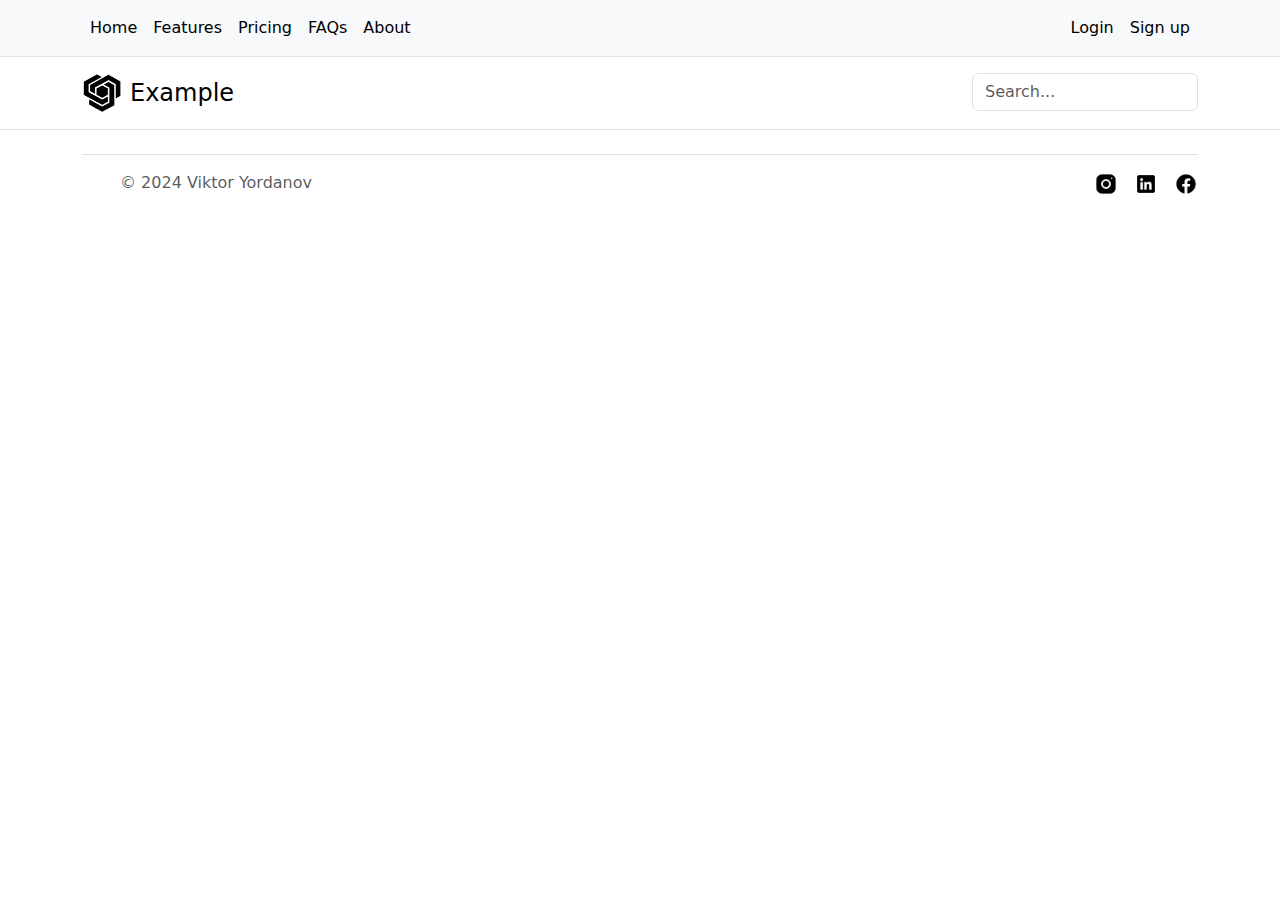
==== htmls/index.html @ 2a87b4d7 "Add first HTML and CSS files in the project" ====
<!DOCTYPE html>
<html lang="en">
<head>
    <meta charset="UTF-8">
    <meta name="viewport" content="width=device-width, initial-scale=1.0">
    <title>Document</title>
    <link href="https://cdn.jsdelivr.net/npm/bootstrap@5.3.3/dist/css/bootstrap.min.css" rel="stylesheet" integrity="sha384-QWTKZyjpPEjISv5WaRU9OFeRpok6YctnYmDr5pNlyT2bRjXh0JMhjY6hW+ALEwIH" crossorigin="anonymous">
    <link href="/styles/style.css" rel="stylesheet">
</head>
<body>
    <!-- header-->
    <nav class="py-2 bg-body-tertiary border-bottom">
        <div class="container d-flex flex-wrap">
          <ul class="nav me-auto">
            <li class="nav-item"><a href="#" class="nav-link link-body-emphasis px-2 active" aria-current="page">Home</a></li>
            <li class="nav-item"><a href="#" class="nav-link link-body-emphasis px-2">Features</a></li>
            <li class="nav-item"><a href="#" class="nav-link link-body-emphasis px-2">Pricing</a></li>
            <li class="nav-item"><a href="#" class="nav-link link-body-emphasis px-2">FAQs</a></li>
            <li class="nav-item"><a href="#" class="nav-link link-body-emphasis px-2">About</a></li>
          </ul>
          <ul class="nav">
            <li class="nav-item"><a href="/htmls/login.html" class="nav-link link-body-emphasis px-2">Login</a></li>
            <li class="nav-item"><a href="/htmls/signup.html" class="nav-link link-body-emphasis px-2">Sign up</a></li>
          </ul>
        </div>
      </nav>
      <header class="py-3 mb-4 border-bottom">
        <div class="container d-flex flex-wrap justify-content-center">
          <a href="/" class="d-flex align-items-center mb-3 mb-lg-0 me-lg-auto link-body-emphasis text-decoration-none">
            <img class="bi me-2" width="40" height="40" src="/icons/TUS_logo.png"></img>
            <span class="fs-4">Example</span>
          </a>
          <form class="col-12 col-lg-auto mb-3 mb-lg-0" role="search">
            <input type="search" class="form-control" placeholder="Search..." aria-label="Search">
          </form>
        </div>
      </header>


      <!-- footer-->
      <div class="container">
        <footer class="d-flex flex-wrap justify-content-between align-items-center py-3 my-4 border-top">
          <div class="col-md-4 d-flex align-items-center">
            <a href="/" class="mb-3 me-2 mb-md-0 text-body-secondary text-decoration-none lh-1">
              <svg class="bi" width="30" height="24"><use xlink:href="#bootstrap"/></svg>
            </a>
            <span class="mb-3 mb-md-0 text-body-secondary">&copy; 2024 Viktor Yordanov</span>
          </div>
      
          <ul class="nav col-md-4 justify-content-end list-unstyled d-flex">
            <li class="ms-3"><a class="text-body-secondary" href="https://www.instagram.com/jordanov01/"><img class="bi" width="24" height="24" src="/icons/instagram_icon.png"></img></a></li>
            <li class="ms-3"><a class="text-body-secondary" href="https://www.linkedin.com/in/viktor-jordanov-779a62238/"><img class="bi" width="24" height="24" src="/icons/linkedin_icon.png"></img></a></li>
            <li class="ms-3"><a class="text-body-secondary" href="https://www.facebook.com/viktor.jordanov.376"><img class="bi" width="24" height="24" src="/icons/facebook_icon.png"></img></a></li>
          </ul>
        </footer>
      </div>

</body>
</html>
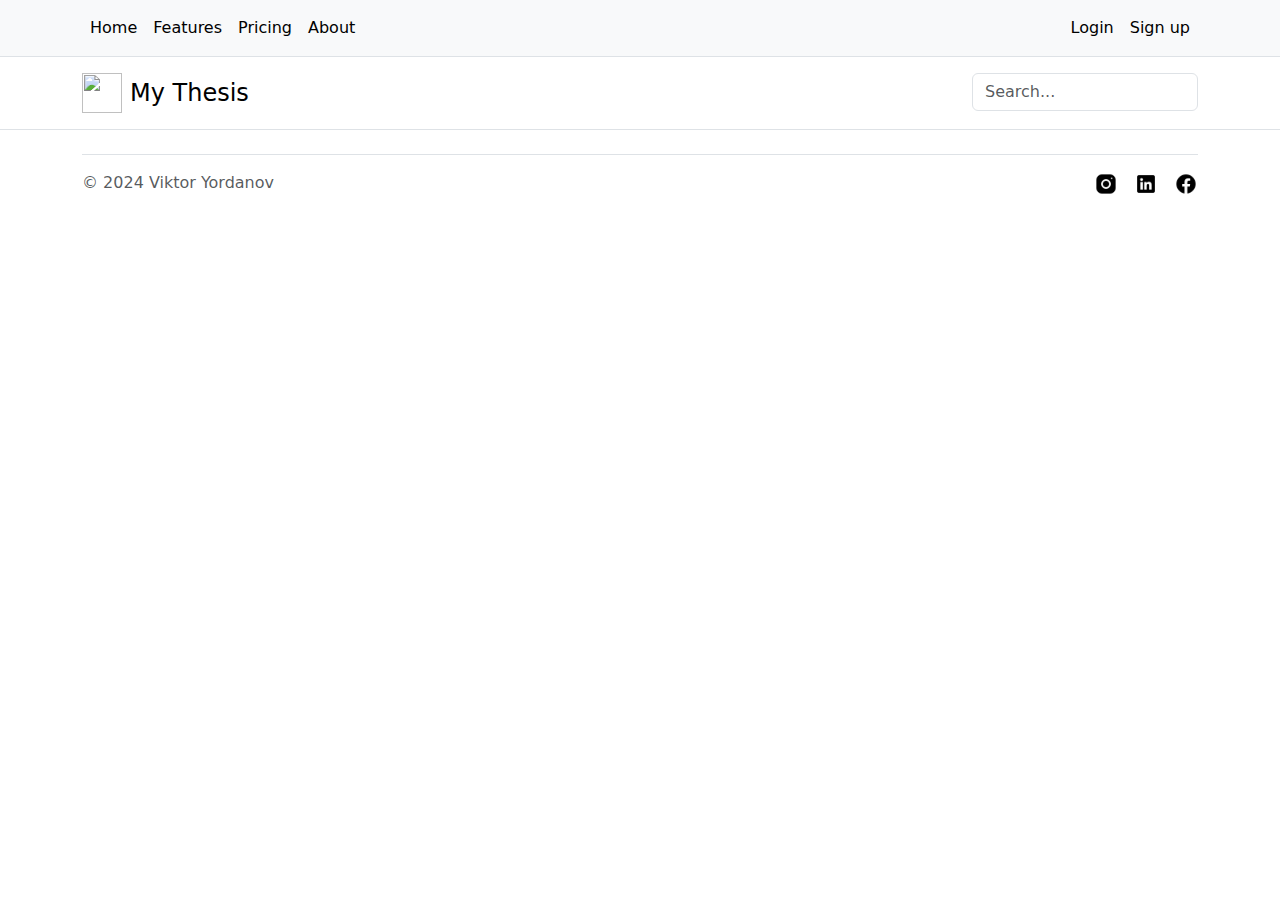
==== commit 200ee9a0: "Add about, features and pricing pages" ====
--- a/htmls/index.html
+++ b/htmls/index.html
@@ -3,20 +3,19 @@
 <head>
     <meta charset="UTF-8">
     <meta name="viewport" content="width=device-width, initial-scale=1.0">
-    <title>Document</title>
+    <title>Thesis</title>
     <link href="https://cdn.jsdelivr.net/npm/bootstrap@5.3.3/dist/css/bootstrap.min.css" rel="stylesheet" integrity="sha384-QWTKZyjpPEjISv5WaRU9OFeRpok6YctnYmDr5pNlyT2bRjXh0JMhjY6hW+ALEwIH" crossorigin="anonymous">
-    <link href="/styles/style.css" rel="stylesheet">
+    <link rel="icon" href="https://upload.wikimedia.org/wikipedia/commons/7/7f/Tu-sofia-logo.svg">
 </head>
 <body>
     <!-- header-->
     <nav class="py-2 bg-body-tertiary border-bottom">
         <div class="container d-flex flex-wrap">
           <ul class="nav me-auto">
-            <li class="nav-item"><a href="#" class="nav-link link-body-emphasis px-2 active" aria-current="page">Home</a></li>
-            <li class="nav-item"><a href="#" class="nav-link link-body-emphasis px-2">Features</a></li>
-            <li class="nav-item"><a href="#" class="nav-link link-body-emphasis px-2">Pricing</a></li>
-            <li class="nav-item"><a href="#" class="nav-link link-body-emphasis px-2">FAQs</a></li>
-            <li class="nav-item"><a href="#" class="nav-link link-body-emphasis px-2">About</a></li>
+            <li class="nav-item"><a href="/htmls/index.html" class="nav-link link-body-emphasis px-2 active" aria-current="page">Home</a></li>
+            <li class="nav-item"><a href="/htmls/features.html" class="nav-link link-body-emphasis px-2">Features</a></li>
+            <li class="nav-item"><a href="/htmls/pricing.html" class="nav-link link-body-emphasis px-2">Pricing</a></li>
+            <li class="nav-item"><a href="/htmls/about.html" class="nav-link link-body-emphasis px-2">About</a></li>
           </ul>
           <ul class="nav">
             <li class="nav-item"><a href="/htmls/login.html" class="nav-link link-body-emphasis px-2">Login</a></li>
@@ -26,10 +25,10 @@
       </nav>
       <header class="py-3 mb-4 border-bottom">
         <div class="container d-flex flex-wrap justify-content-center">
-          <a href="/" class="d-flex align-items-center mb-3 mb-lg-0 me-lg-auto link-body-emphasis text-decoration-none">
-            <img class="bi me-2" width="40" height="40" src="/icons/TUS_logo.png"></img>
-            <span class="fs-4">Example</span>
-          </a>
+          <div class="d-flex align-items-center mb-3 mb-lg-0 me-lg-auto link-body-emphasis text-decoration-none">
+            <a href="https://tu-sofia.bg/"><img class="bi me-2" width="40" height="40" src="https://upload.wikimedia.org/wikipedia/commons/7/7f/Tu-sofia-logo.svg"></img></a>
+            <span class="fs-4">My Thesis</span>
+          </div>
           <form class="col-12 col-lg-auto mb-3 mb-lg-0" role="search">
             <input type="search" class="form-control" placeholder="Search..." aria-label="Search">
           </form>
@@ -41,12 +40,8 @@
       <div class="container">
         <footer class="d-flex flex-wrap justify-content-between align-items-center py-3 my-4 border-top">
           <div class="col-md-4 d-flex align-items-center">
-            <a href="/" class="mb-3 me-2 mb-md-0 text-body-secondary text-decoration-none lh-1">
-              <svg class="bi" width="30" height="24"><use xlink:href="#bootstrap"/></svg>
-            </a>
             <span class="mb-3 mb-md-0 text-body-secondary">&copy; 2024 Viktor Yordanov</span>
           </div>
-      
           <ul class="nav col-md-4 justify-content-end list-unstyled d-flex">
             <li class="ms-3"><a class="text-body-secondary" href="https://www.instagram.com/jordanov01/"><img class="bi" width="24" height="24" src="/icons/instagram_icon.png"></img></a></li>
             <li class="ms-3"><a class="text-body-secondary" href="https://www.linkedin.com/in/viktor-jordanov-779a62238/"><img class="bi" width="24" height="24" src="/icons/linkedin_icon.png"></img></a></li>
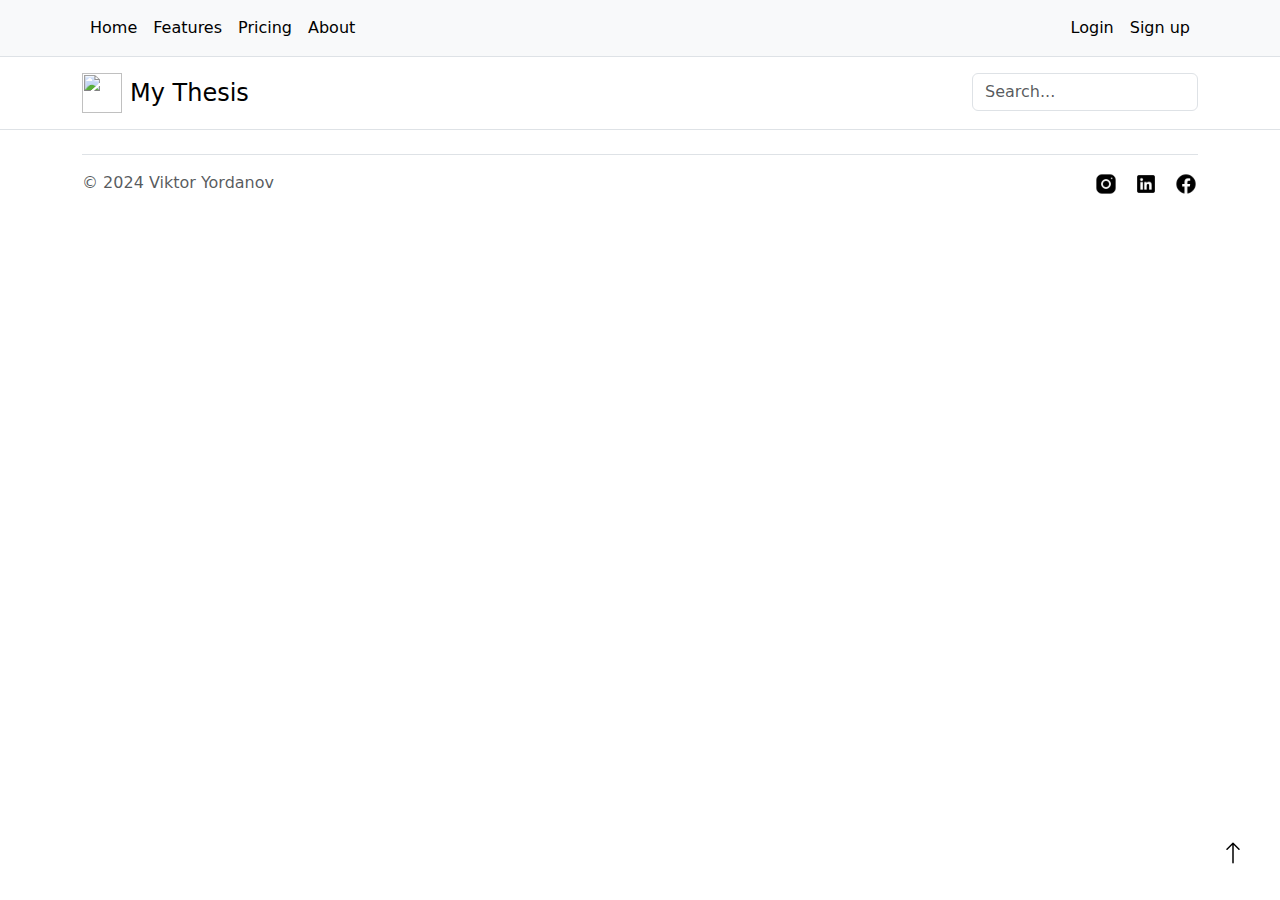
==== commit 02157a7f: "Add toggle button at the bottom right of the main page" ====
--- a/htmls/index.html
+++ b/htmls/index.html
@@ -5,10 +5,11 @@
     <meta name="viewport" content="width=device-width, initial-scale=1.0">
     <title>Thesis</title>
     <link href="https://cdn.jsdelivr.net/npm/bootstrap@5.3.3/dist/css/bootstrap.min.css" rel="stylesheet" integrity="sha384-QWTKZyjpPEjISv5WaRU9OFeRpok6YctnYmDr5pNlyT2bRjXh0JMhjY6hW+ALEwIH" crossorigin="anonymous">
+    <link rel="stylesheet" href="/styles/bootstyle.css">
     <link rel="icon" href="https://upload.wikimedia.org/wikipedia/commons/7/7f/Tu-sofia-logo.svg">
 </head>
 <body>
-    <!-- header-->
+    <!-- Header-->
     <nav class="py-2 bg-body-tertiary border-bottom">
         <div class="container d-flex flex-wrap">
           <ul class="nav me-auto">
@@ -35,10 +36,18 @@
         </div>
       </header>
 
+      <!--Toggle Button-->
+      <div class="color-theme-container">
+        <button id="theme-toggle-btn" class="theme-toggle-btn"><tr><img class="bi" width="24" height="24" src="/icons/arrow-up.svg"></img></tr></button>
+        <div id="theme-dropdown" class="theme-dropdown-content">
+          <a href="#" id="dark-theme">Dark</a>
+          <a href="#" id="white-theme">White</a>
+        </div>
+      </div>
 
-      <!-- footer-->
+      <!-- Footer-->
       <div class="container">
-        <footer class="d-flex flex-wrap justify-content-between align-items-center py-3 my-4 border-top">
+        <footer class="d-flex flex-wrap justify-content-between align-items-center py-3 my-4 border-top" id="ibox_footer">
           <div class="col-md-4 d-flex align-items-center">
             <span class="mb-3 mb-md-0 text-body-secondary">&copy; 2024 Viktor Yordanov</span>
           </div>
@@ -50,5 +59,6 @@
         </footer>
       </div>
 
+      <script src="/functionality/index.js"></script>
 </body>
 </html>--- a/styles/bootstyle.css
+++ b/styles/bootstyle.css
@@ -0,0 +1,40 @@
+.theme-toggle-btn {
+    background-color: white;
+    color: white;
+    padding: 15px;
+    font-size: 15px;
+    border: none;
+    cursor: pointer;
+    position: fixed;
+    bottom: 20px;
+    right: 20px;
+    z-index: 999;
+    border-radius: 15%;
+  }
+  
+  .theme-dropdown-content {
+    display: none;
+    position: fixed;
+    bottom: 65px;
+    right: 20px;
+    background-color: #f9f9f9;
+    min-width: 160px;
+    box-shadow: 0px 8px 16px 0px rgba(0,0,0,0.2);
+    padding: 12px 16px;
+    z-index: 999;
+  }
+  
+  .theme-dropdown-content a {
+    color: black;
+    padding: 12px 16px;
+    text-decoration: none;
+    display: block;
+  }
+  
+  .theme-dropdown-content a:hover {
+    background-color: #f1f1f1;
+  }
+  
+  .color-theme-container:hover .theme-dropdown-content {
+    display: block;
+  }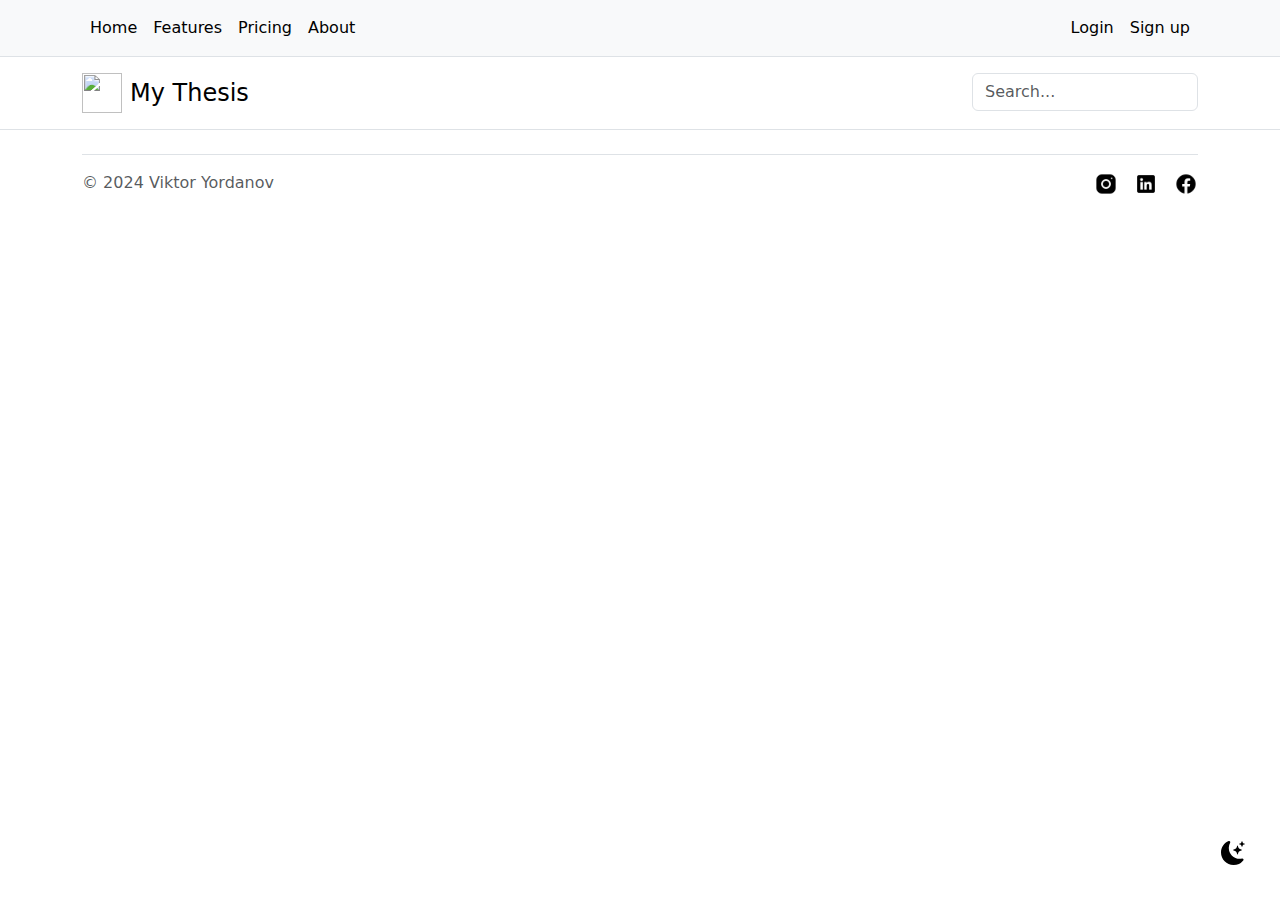
==== commit 325e7f20: "Modify html files and add toggle button on all of them" ====
--- a/htmls/index.html
+++ b/htmls/index.html
@@ -38,7 +38,7 @@
 
       <!--Toggle Button-->
       <div class="color-theme-container">
-        <button id="theme-toggle-btn" class="theme-toggle-btn"><tr><img class="bi" width="24" height="24" src="/icons/arrow-up.svg"></img></tr></button>
+        <button id="theme-toggle-btn" class="theme-toggle-btn"><tr><img id="icon-theme" width="24" height="24" src="/icons/moon-stars-fill.svg"></img></tr></button>
         <div id="theme-dropdown" class="theme-dropdown-content">
           <a href="#" id="dark-theme">Dark</a>
           <a href="#" id="white-theme">White</a>
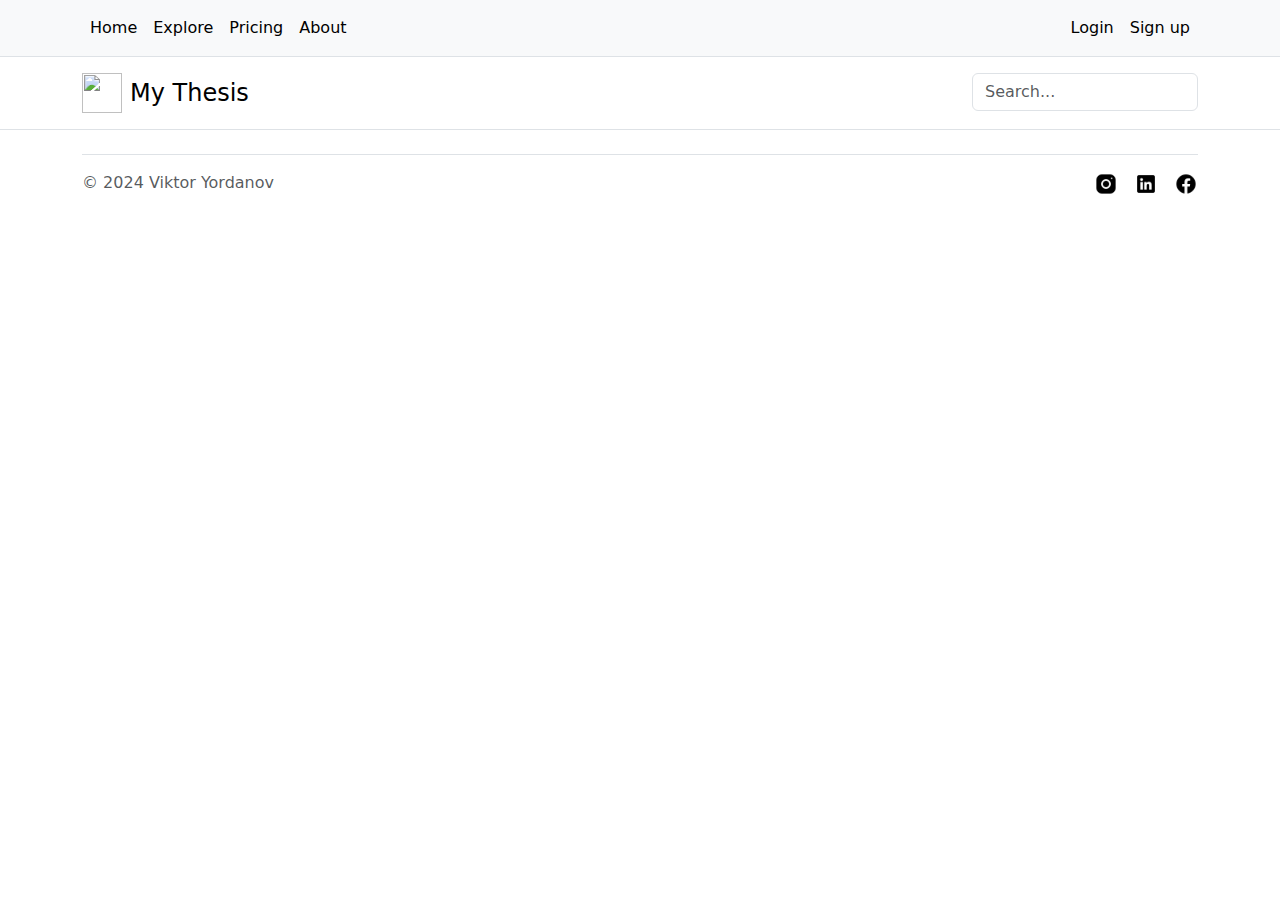
==== commit ae4965b7: "Add periodic table into Explore webpage" ====
--- a/htmls/index.html
+++ b/htmls/index.html
@@ -4,9 +4,7 @@
     <meta charset="UTF-8">
     <meta name="viewport" content="width=device-width, initial-scale=1.0">
     <title>Thesis</title>
-    <link href="https://cdn.jsdelivr.net/npm/bootstrap@5.3.3/dist/css/bootstrap.min.css" rel="stylesheet" integrity="sha384-QWTKZyjpPEjISv5WaRU9OFeRpok6YctnYmDr5pNlyT2bRjXh0JMhjY6hW+ALEwIH" crossorigin="anonymous">
-    <link rel="stylesheet" href="/styles/bootstyle.css">
-    <link rel="icon" href="https://upload.wikimedia.org/wikipedia/commons/7/7f/Tu-sofia-logo.svg">
+    <link href="https://cdn.jsdelivr.net/npm/bootstrap@5.3.3/dist/css/bootstrap.min.css" rel="stylesheet" integrity="sha384-QWTKZyjpPEjISv5WaRU9OFeRpok6YctnYmDr5pNlyT2bRjXh0JMhjY6hW+ALEwIH" crossorigin="anonymous">    <link rel="icon" href="https://upload.wikimedia.org/wikipedia/commons/7/7f/Tu-sofia-logo.svg">
 </head>
 <body>
     <!-- Header-->
@@ -14,7 +12,7 @@
         <div class="container d-flex flex-wrap">
           <ul class="nav me-auto">
             <li class="nav-item"><a href="/htmls/index.html" class="nav-link link-body-emphasis px-2 active" aria-current="page">Home</a></li>
-            <li class="nav-item"><a href="/htmls/features.html" class="nav-link link-body-emphasis px-2">Features</a></li>
+            <li class="nav-item"><a href="/htmls/explore.html" class="nav-link link-body-emphasis px-2">Explore</a></li>
             <li class="nav-item"><a href="/htmls/pricing.html" class="nav-link link-body-emphasis px-2">Pricing</a></li>
             <li class="nav-item"><a href="/htmls/about.html" class="nav-link link-body-emphasis px-2">About</a></li>
           </ul>
@@ -36,14 +34,6 @@
         </div>
       </header>
 
-      <!--Toggle Button-->
-      <div class="color-theme-container">
-        <button id="theme-toggle-btn" class="theme-toggle-btn"><tr><img id="icon-theme" width="24" height="24" src="/icons/moon-stars-fill.svg"></img></tr></button>
-        <div id="theme-dropdown" class="theme-dropdown-content">
-          <a href="#" id="dark-theme">Dark</a>
-          <a href="#" id="white-theme">White</a>
-        </div>
-      </div>
 
       <!-- Footer-->
       <div class="container">
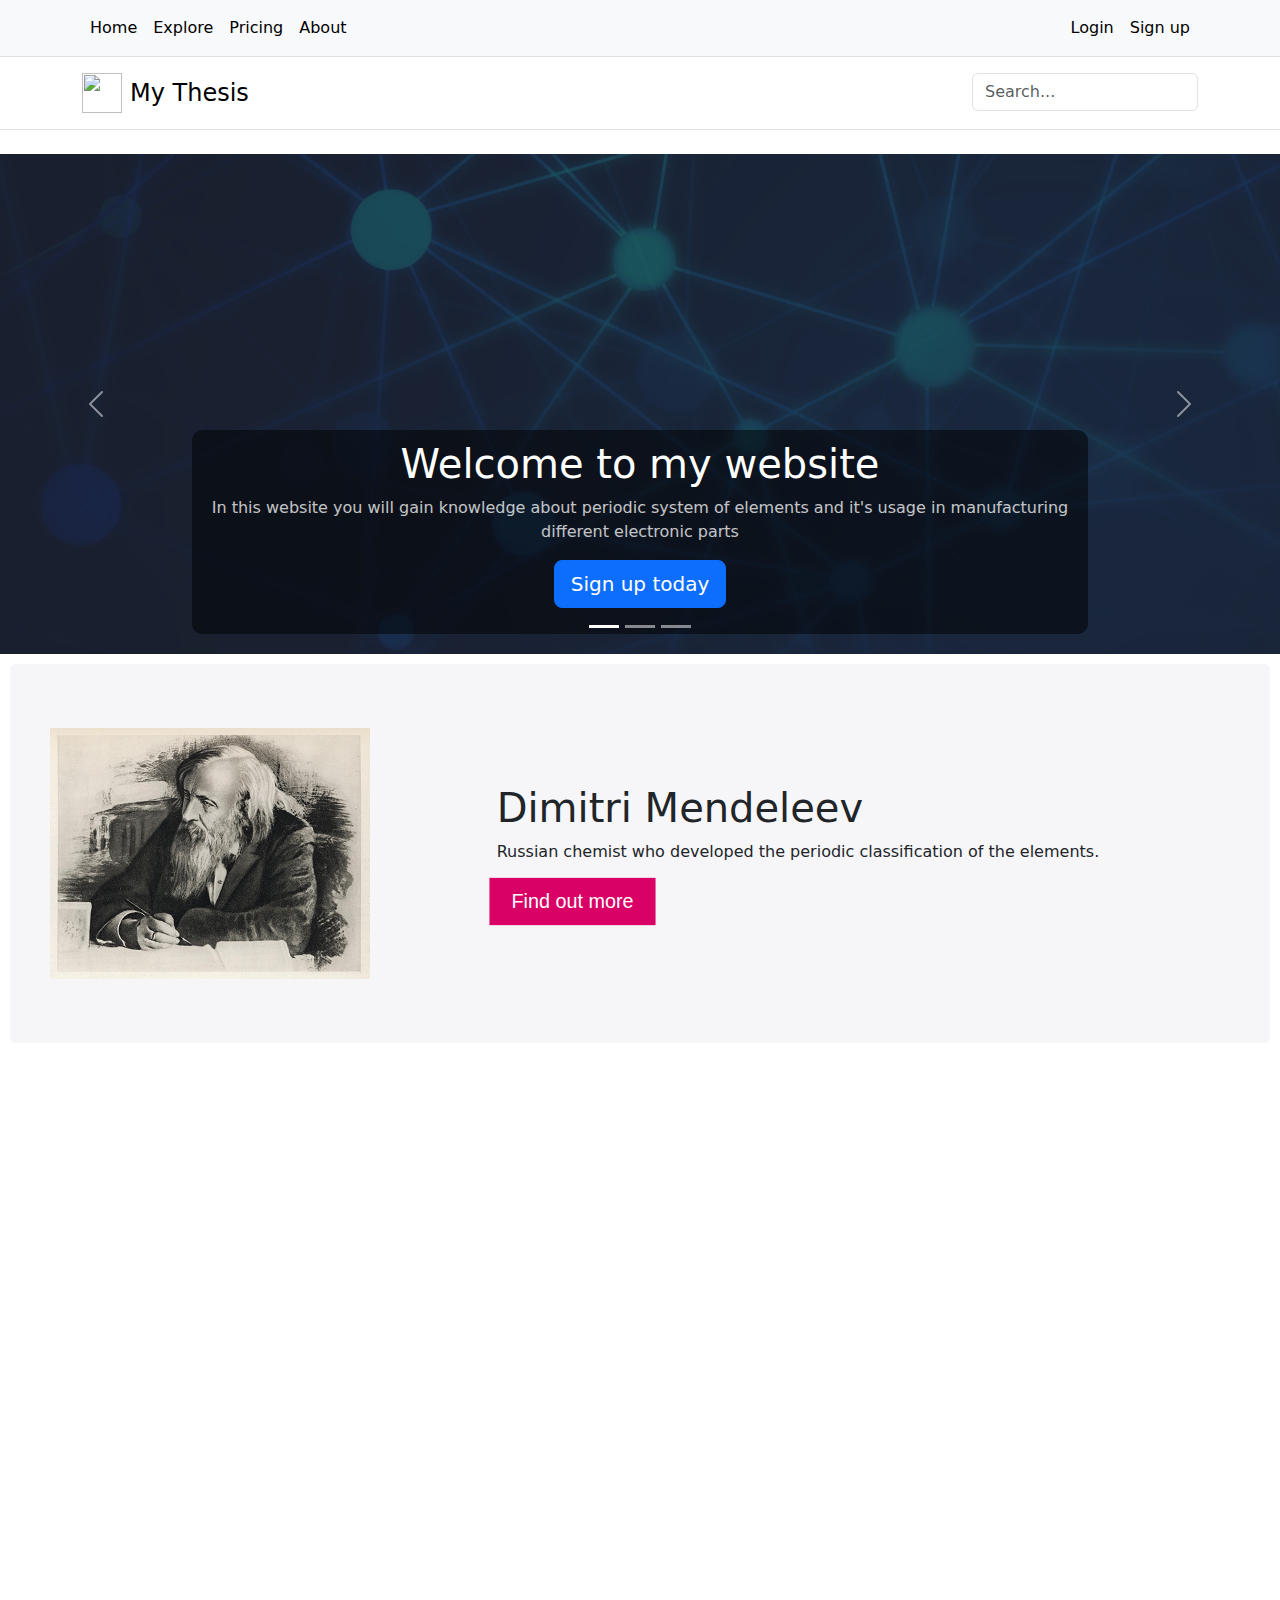
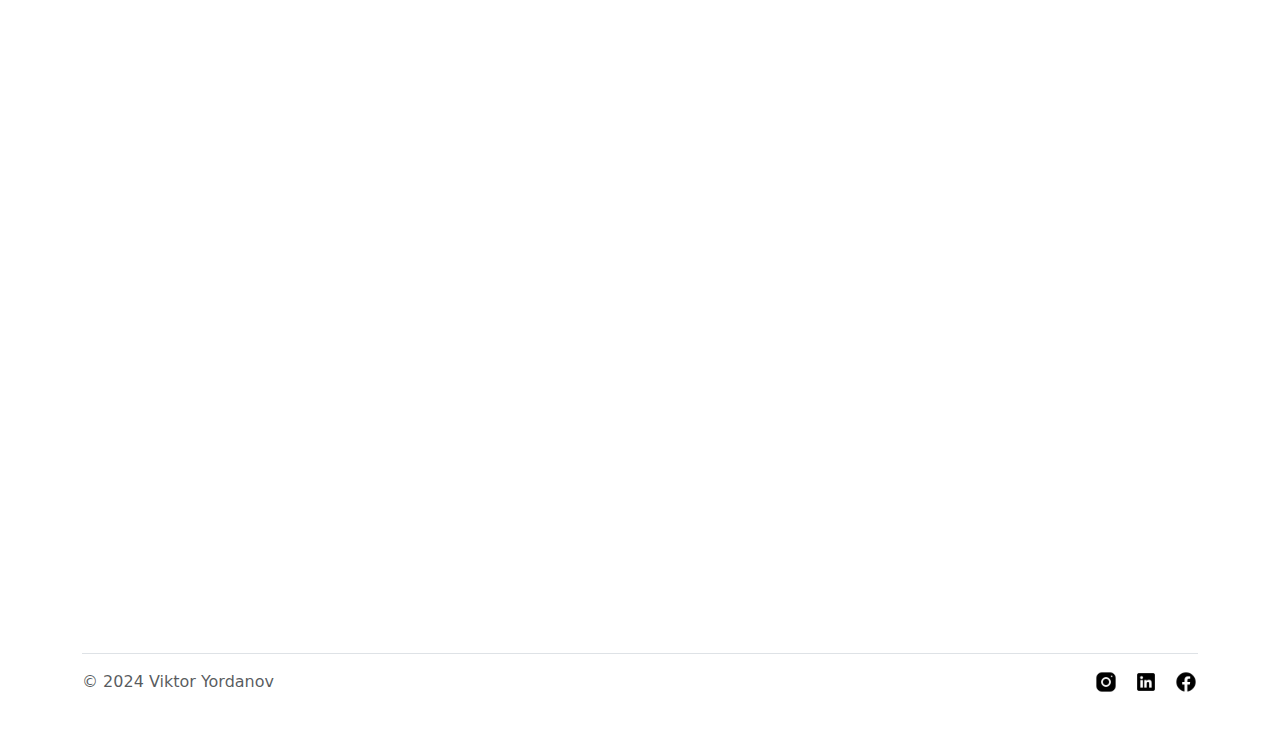
==== commit 5f8f9e5d: "Add all the frontend of a website" ====
--- a/htmls/index.html
+++ b/htmls/index.html
@@ -4,11 +4,30 @@
     <meta charset="UTF-8">
     <meta name="viewport" content="width=device-width, initial-scale=1.0">
     <title>Thesis</title>
-    <link href="https://cdn.jsdelivr.net/npm/bootstrap@5.3.3/dist/css/bootstrap.min.css" rel="stylesheet" integrity="sha384-QWTKZyjpPEjISv5WaRU9OFeRpok6YctnYmDr5pNlyT2bRjXh0JMhjY6hW+ALEwIH" crossorigin="anonymous">    <link rel="icon" href="https://upload.wikimedia.org/wikipedia/commons/7/7f/Tu-sofia-logo.svg">
+    <link href="https://cdn.jsdelivr.net/npm/bootstrap@5.3.3/dist/css/bootstrap.min.css" rel="stylesheet" integrity="sha384-QWTKZyjpPEjISv5WaRU9OFeRpok6YctnYmDr5pNlyT2bRjXh0JMhjY6hW+ALEwIH" crossorigin="anonymous">    
+    <link rel="icon" href="https://upload.wikimedia.org/wikipedia/commons/7/7f/Tu-sofia-logo.svg">
+    <link rel="stylesheet" href="/styles/index.css">
+    <style>
+      .carousel-item {
+          height: 500px;
+      }
+
+      .carousel-item img {
+          object-fit: cover;
+          height: 100%;
+          width: 100%;
+      }
+
+      .carousel-caption {
+          background-color: rgba(0, 0, 0, 0.5);
+          padding: 10px;
+          border-radius: 10px;
+      }
+  </style>
 </head>
 <body>
     <!-- Header-->
-    <nav class="py-2 bg-body-tertiary border-bottom">
+    <nav class="py-2 bg-body-tertiary border-bottom sticky-top">
         <div class="container d-flex flex-wrap">
           <ul class="nav me-auto">
             <li class="nav-item"><a href="/htmls/index.html" class="nav-link link-body-emphasis px-2 active" aria-current="page">Home</a></li>
@@ -34,7 +53,129 @@
         </div>
       </header>
 
+      <div id="myCarousel" class="carousel slide mb-6" data-bs-ride="carousel">
+        <div class="carousel-indicators">
+          <button type="button" data-bs-target="#myCarousel" data-bs-slide-to="0" class="active" aria-current="true" aria-label="Slide 1"></button>
+          <button type="button" data-bs-target="#myCarousel" data-bs-slide-to="1" aria-label="Slide 2"></button>
+          <button type="button" data-bs-target="#myCarousel" data-bs-slide-to="2" aria-label="Slide 3"></button>
+        </div>
+        <div class="carousel-inner">
+          <div class="carousel-item active" style="background-image: url('/icons/1495.jpg'); background-size: cover; background-position: center;">
+            <svg class="bd-placeholder-img" width="100%" height="100%" xmlns="http://www.w3.org/2000/svg" aria-hidden="true" preserveAspectRatio="xMidYMid slice" focusable="false"><rect width="100%" height="100%" fill="var(--bs-secondary-color)"/></svg>
+            <div class="container">
+              <div class="carousel-caption">
+                <h1>Welcome to my website</h1>
+                <p class="opacity-75">In this website you will gain knowledge about periodic system of elements and it's usage in manufacturing different electronic parts</p>
+                <p><a class="btn btn-lg btn-primary" href="/htmls/signup.html">Sign up today</a></p>
+              </div>
+            </div>
+          </div>
+          <div class="carousel-item" style="background-image: url('/icons/DlbKbX2-periodic-table-wallpaper.jpg'); background-size: cover; background-position: center;">
+            <svg class="bd-placeholder-img" width="100%" height="100%"  aria-hidden="true" preserveAspectRatio="xMidYMid slice" focusable="false"><rect width="100%" height="100%" fill="var(--bs-secondary-color)"/></svg>
+            <div class="container">
+              <div class="carousel-caption">
+                <h1>Periodic Table of Elements</h1>
+                <p>Here you can learn more about the elements in the periodic table</p>
+                <p><a class="btn btn-lg btn-primary" href="/htmls/explore.html">Learn more</a></p>
+              </div>
+            </div>
+          </div>
+          <div class="carousel-item" style="background-image: url('/icons/wp5982403-electronic-components-wallpapers.jpg'); background-size: cover; background-position: center;">
+            <svg class="bd-placeholder-img" width="100%" height="100%" xmlns="http://www.w3.org/2000/svg" aria-hidden="true" preserveAspectRatio="xMidYMid slice" focusable="false"><rect width="100%" height="100%" fill="var(--bs-secondary-color)"/></svg>
+            <div class="container">
+              <div class="carousel-caption">
+                <h1>Most commonly used components in manufacturing electronic parts</h1>
+                <p>Here you can learn more about the components that are most used in manufacturing different electronic parts</p>
+                <p><a class="btn btn-lg btn-primary" href="/htmls/elcomponents.html">Browse for more</a></p>
+              </div>
+            </div>
+          </div>
+        </div>
+        <button class="carousel-control-prev" type="button" data-bs-target="#myCarousel" data-bs-slide="prev">
+          <span class="carousel-control-prev-icon" aria-hidden="true"></span>
+          <span class="visually-hidden">Previous</span>
+        </button>
+        <button class="carousel-control-next" type="button" data-bs-target="#myCarousel" data-bs-slide="next">
+          <span class="carousel-control-next-icon" aria-hidden="true"></span>
+          <span class="visually-hidden">Next</span>
+        </button>
+      </div>
 
+      <div class=" row mid-containers">
+        <div class=" col-md-6 photo">
+            <img src="/icons/mendeleev.jpg" alt="Placeholder Image">
+        </div>
+        <div class=" col-md-6 text">
+            <h1>Dimitri Mendeleev</h1>
+            <p>Russian chemist who developed the periodic classification of the elements.</p>
+            <a href="/htmls/mendeleev.html"><button id="find-out-btn">Find out more</button></a>
+        </div>
+    </div>
+
+    <div class=" row mid-containers">
+      <div class=" col-md-6 text">
+          <h1>Microprocessors</h1>
+          <p>Microprocessor is an important part of a computer architecture without which you will not be able to perform anything on your computer.</p>
+         <a href="/htmls/microprocessors.html"> <button id="find-out-btn">Find out more</button></a>
+      </div>
+      <div class=" col-md-6 photo">
+        <img src="/icons/processor.jpg" alt="Placeholder Image">
+    </div>
+  </div>
+
+  <div class=" row mid-containers">
+    <div class=" col-md-6 photo">
+        <img src="/icons/resistors (1).png" alt="Placeholder Image">
+    </div>
+    <div class=" col-md-6 text">
+        <h1>Electronic components</h1>
+        <p>Most Commonly Used Electronic Components and Their Functions</p>
+        <a href="/htmls/elcomponents.html"><button id="find-out-btn">Find out more</button></a>
+    </div>
+</div>
+
+<div class="row mid-containers">
+  <div class=" col-md-6 photo">
+    <img src="https://images.theconversation.com/files/478126/original/file-20220808-4922-kdvkjb.jpg?ixlib=rb-4.1.0&rect=0%2C764%2C5065%2C2532&q=45&auto=format&w=1356&h=668&fit=crop" alt="Placeholder Image" style="width: 300px; height: 200px;">
+    <div class="text-inside">
+      <h4>Semiconductors</h4>
+    </div>
+    <div class="show-more">
+     <a href="/htmls/semiconductors.html"><button id="show-more-btn">Show more </button></a>
+    </div>
+  </div>
+  <div class=" col-md-6 photo">
+    <img src="/icons/qmark.jpg" alt="Placeholder Image" style="width: 300px; height: 200px;">
+    <div class="text-inside">
+      <h4>About second photo</h4>
+    </div>
+    <div class="show-more">
+      <a href="#"><button id="show-more-btn">Show more</button></a>
+    </div>
+  </div>
+  <div class=" col-md-6 photo">
+    <img src="https://via.placeholder.com/300" alt="Placeholder Image" style="width: 300px; height: 200px;">
+    <div class="text-inside">
+      <h4>About third photo</h4>
+    </div>
+    <div class="show-more">
+      <a href="#"><button id="show-more-btn">Show more</button></a>
+    </div>
+  </div>
+  <div class=" col-md-6 photo">
+    <img src="https://via.placeholder.com/300" alt="Placeholder Image" style="width: 300px; height: 200px;">
+    <div class="text-inside">
+      <h4>About fourth photo</h4>
+    </div>
+    <div class="show-more">
+      <a href="#"><button id="show-more-btn">Show more</button></a>
+    </div>
+  </div>
+</div>
+    
+
+<!--Back To Top Button-->
+    <button id="backToTopBtn" onclick="scrollToTop()"><i>Back to Top</i></button>  
       <!-- Footer-->
       <div class="container">
         <footer class="d-flex flex-wrap justify-content-between align-items-center py-3 my-4 border-top" id="ibox_footer">
@@ -48,7 +189,9 @@
           </ul>
         </footer>
       </div>
-
       <script src="/functionality/index.js"></script>
+      <script src="https://code.jquery.com/jquery-3.5.1.slim.min.js"></script>
+      <script src="https://cdn.jsdelivr.net/npm/@popperjs/core@2.9.2/dist/umd/popper.min.js"></script>
+      <script src="https://cdn.jsdelivr.net/npm/bootstrap@5.3.3/dist/js/bootstrap.bundle.min.js" integrity="sha384-YvpcrYf0tY3lHB60NNkmXc5s9fDVZLESaAA55NDzOxhy9GkcIdslK1eN7N6jIeHz" crossorigin="anonymous"></script>
 </body>
 </html>--- a/styles/index.css
+++ b/styles/index.css
@@ -0,0 +1,110 @@
+#backToTopBtn {
+    font-family: "Segoe UI", Roboto, "Helvetica Neue", "Noto Sans", "Liberation Sans", Arial, sans-serif, "Apple Color Emoji", "Segoe UI Emoji", "Segoe UI Symbol", "Noto Color Emoji";
+    position: fixed;
+    bottom: 20px;
+    right: -100px; 
+    display: none; 
+    background-color: #f4f4f4;
+    color: black;
+    border: none;
+    padding: 10px 20px;
+    cursor: pointer;
+    z-index: 1000;
+    transition: right 0.5s; 
+}
+
+h3{
+    font-family: "Segoe UI", Roboto, "Helvetica Neue", "Noto Sans", "Liberation Sans", Arial, sans-serif, "Apple Color Emoji", "Segoe UI Emoji", "Segoe UI Symbol", "Noto Color Emoji";
+
+}
+
+#backToTopBtn.show {
+    display: block;
+    right: 0px; 
+    animation: slideInFromRight 0.5s ease; 
+}
+
+#backToTopBtn:hover {
+    background-color: grey;
+}
+
+@keyframes slideInFromRight {
+    0% {
+        right: -100px; 
+    }
+    100% {
+        right: 0px; 
+    }
+}
+
+
+.mid-containers {
+    display: flex;
+    align-items: center;
+    justify-content: center;
+    padding: 20px;
+    margin: 10px;
+    border-radius: 5px;
+    background: #ededf079;
+    opacity: 0;
+    transform: translateX(-100%);
+    transition: transform 1s, opacity 1s;
+    
+}
+
+.visible {
+    opacity: 1;
+    transform: translateX(0);
+}
+
+.photo {
+    flex: 1;
+    padding: 20px;
+    transform-origin: center center;
+    
+}
+
+.photo img {
+    max-width: 100%;
+    height: auto;
+    transition: transform 0.5s ease;
+}
+
+.photo img:hover{
+    transform: scale(1.1);
+}
+
+.text {
+    flex: 2;
+    padding: 100px;
+}
+
+#find-out-btn{
+    font-family: "Segoe UI", Roboto, "Helvetica Neue", "Noto Sans", "Liberation Sans", Arial, sans-serif, "Apple Color Emoji", "Segoe UI Emoji", "Segoe UI Symbol", "Noto Color Emoji";
+    background-color: #d90166;
+    border: none;
+    font-size: 18px;
+    color: #fff;
+    padding: 8px 20px;
+    transition: transform 0.5s ease;
+    transform: scale(1.1);
+}
+
+.text-inside{
+    font-family: "Segoe UI", Roboto, "Helvetica Neue", "Noto Sans", "Liberation Sans", Arial, sans-serif, "Apple Color Emoji", "Segoe UI Emoji", "Segoe UI Symbol", "Noto Color Emoji";
+    display: flex;
+    justify-content: center;
+    align-items: center;
+    flex-direction: column;
+    background-color: rgb(211, 199, 199);
+    padding-top: 10px;
+    margin-top: 12px;
+}
+
+.show-more{
+    display: flex;
+    justify-content: center;
+    align-items: center;
+    padding-bottom: 5px;
+    background-color: rgb(211, 199, 199);
+}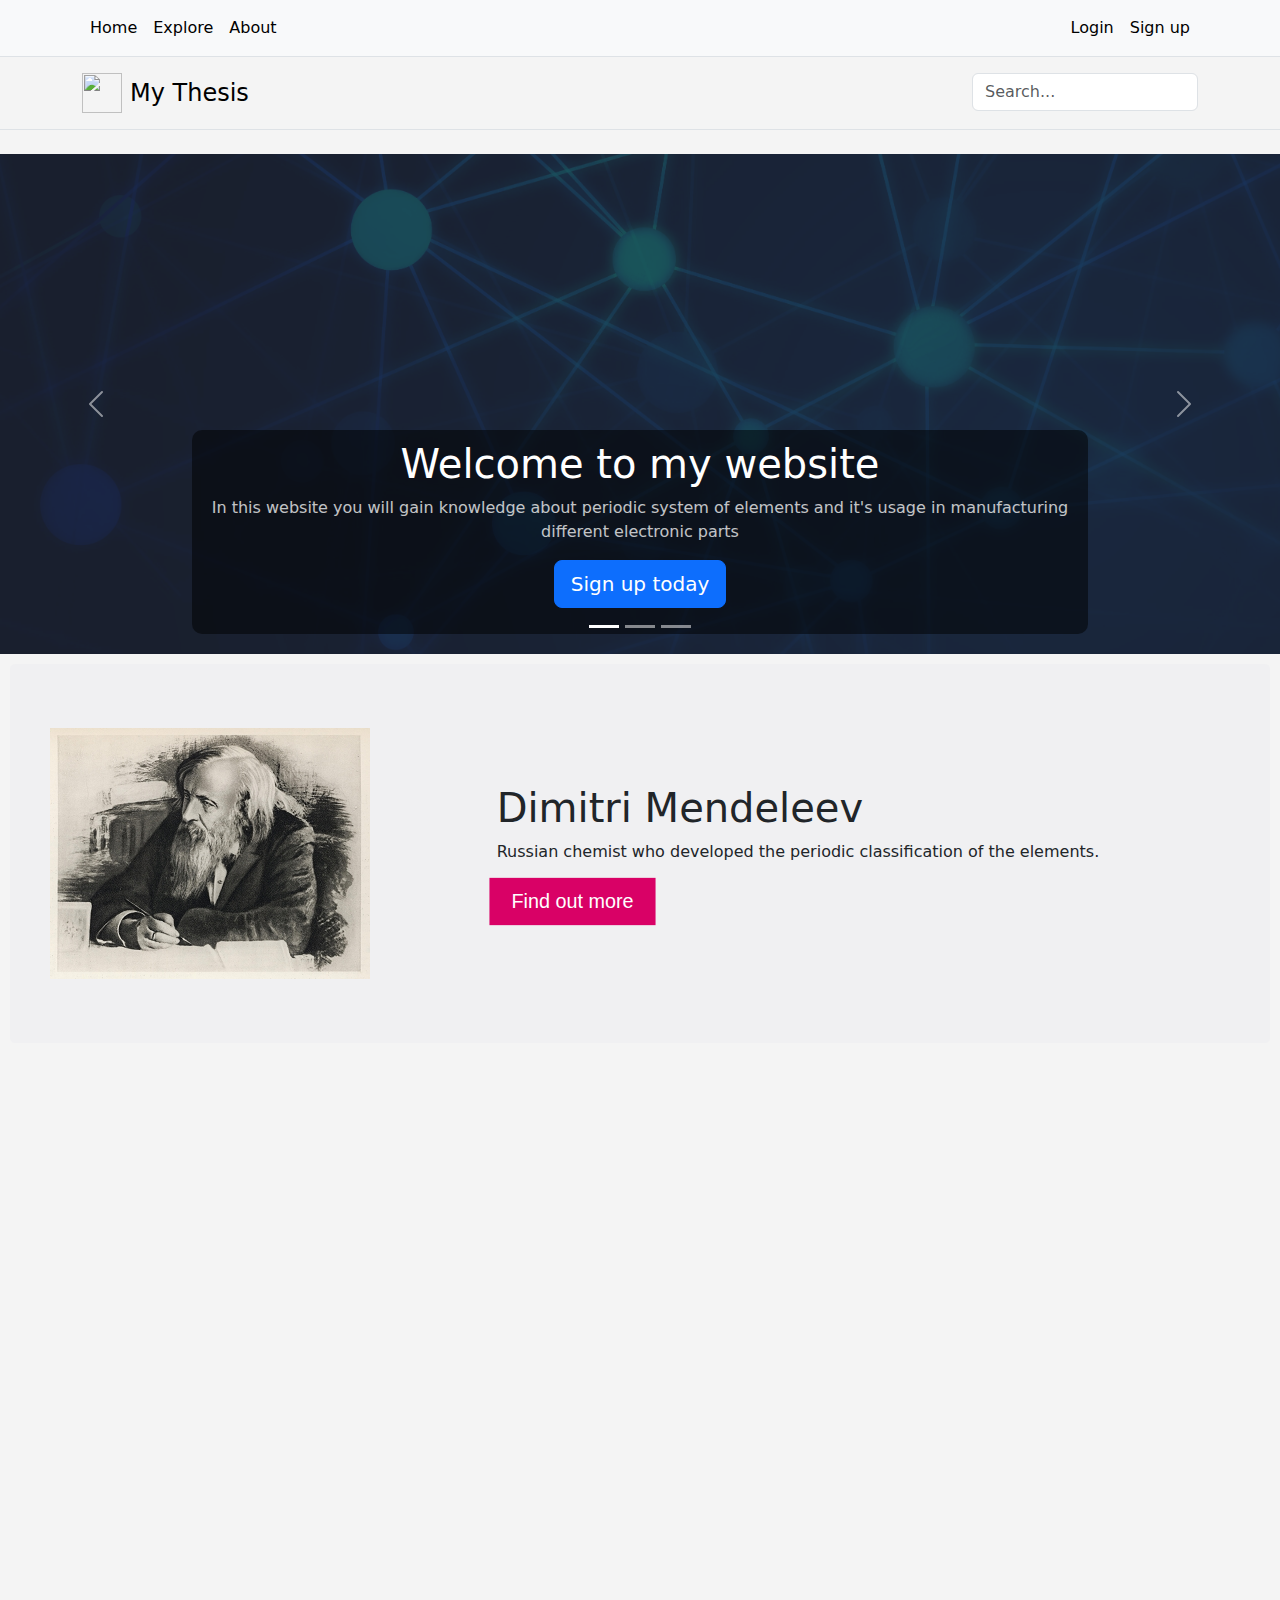
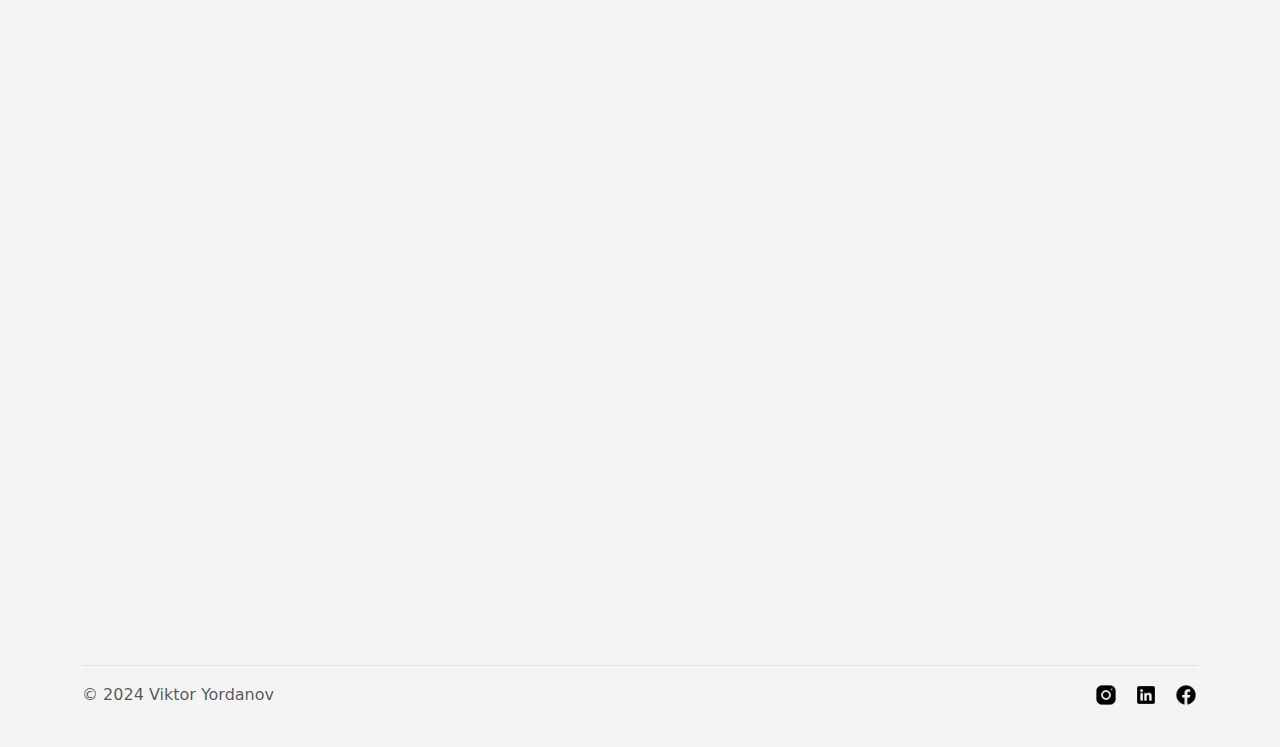
==== commit 4bed8560: "Updating the webpages of the website once again." ====
--- a/htmls/index.html
+++ b/htmls/index.html
@@ -32,7 +32,6 @@
           <ul class="nav me-auto">
             <li class="nav-item"><a href="/htmls/index.html" class="nav-link link-body-emphasis px-2 active" aria-current="page">Home</a></li>
             <li class="nav-item"><a href="/htmls/explore.html" class="nav-link link-body-emphasis px-2">Explore</a></li>
-            <li class="nav-item"><a href="/htmls/pricing.html" class="nav-link link-body-emphasis px-2">Pricing</a></li>
             <li class="nav-item"><a href="/htmls/about.html" class="nav-link link-body-emphasis px-2">About</a></li>
           </ul>
           <ul class="nav">
@@ -145,30 +144,30 @@
     </div>
   </div>
   <div class=" col-md-6 photo">
-    <img src="/icons/qmark.jpg" alt="Placeholder Image" style="width: 300px; height: 200px;">
+    <img src="/icons/p-n_images/Photo-5.jpg" alt="Placeholder Image" style="width: 300px; height: 200px;">
     <div class="text-inside">
-      <h4>About second photo</h4>
+      <h4>The P-N Junction</h4>
     </div>
     <div class="show-more">
-      <a href="#"><button id="show-more-btn">Show more</button></a>
+      <a href="/htmls/p-n_junction.html"><button id="show-more-btn">Show more</button></a>
     </div>
   </div>
   <div class=" col-md-6 photo">
-    <img src="https://via.placeholder.com/300" alt="Placeholder Image" style="width: 300px; height: 200px;">
+    <img src="/icons/photolitography/Photo-1.jpg" alt="Placeholder Image" style="width: 300px; height: 200px;">
     <div class="text-inside">
-      <h4>About third photo</h4>
+      <h4>Photolitography</h4>
     </div>
     <div class="show-more">
-      <a href="#"><button id="show-more-btn">Show more</button></a>
+      <a href="/htmls/photolitography.html"><button id="show-more-btn">Show more</button></a>
     </div>
   </div>
   <div class=" col-md-6 photo">
-    <img src="https://via.placeholder.com/300" alt="Placeholder Image" style="width: 300px; height: 200px;">
+    <img src="/icons/modern-processors/qualcomm-snapdragon-895-chipset-header.jpg" alt="Placeholder Image" style="width: 300px; height: 200px;">
     <div class="text-inside">
-      <h4>About fourth photo</h4>
+      <h4>Modern Processors</h4>
     </div>
     <div class="show-more">
-      <a href="#"><button id="show-more-btn">Show more</button></a>
+      <a href="/htmls/today-processors.html"><button id="show-more-btn">Show more</button></a>
     </div>
   </div>
 </div>
--- a/styles/index.css
+++ b/styles/index.css
@@ -49,7 +49,7 @@
     opacity: 0;
     transform: translateX(-100%);
     transition: transform 1s, opacity 1s;
-    
+
 }
 
 .visible {
@@ -89,6 +89,21 @@
     transition: transform 0.5s ease;
     transform: scale(1.1);
 }
+#show-more-btn{
+    font-family: "Segoe UI", Roboto, "Helvetica Neue", "Noto Sans", "Liberation Sans", Arial, sans-serif, "Apple Color Emoji", "Segoe UI Emoji", "Segoe UI Symbol", "Noto Color Emoji";
+    border: none;
+    background-color: #d90166;
+    margin-bottom: 10px;
+    padding: 5px 15px;
+    font-size: 15px;
+    color: #fff;
+    transition: transform 0.5s ease;
+}
+
+#show-more-btn:hover{
+    transform: scale(1.1);
+}
+
 
 .text-inside{
     font-family: "Segoe UI", Roboto, "Helvetica Neue", "Noto Sans", "Liberation Sans", Arial, sans-serif, "Apple Color Emoji", "Segoe UI Emoji", "Segoe UI Symbol", "Noto Color Emoji";
@@ -96,7 +111,7 @@
     justify-content: center;
     align-items: center;
     flex-direction: column;
-    background-color: rgb(211, 199, 199);
+    background-color: #ededf079;
     padding-top: 10px;
     margin-top: 12px;
 }
@@ -106,5 +121,10 @@
     justify-content: center;
     align-items: center;
     padding-bottom: 5px;
-    background-color: rgb(211, 199, 199);
-}+    background-color: #ededf079;
+}
+
+body{
+    background-color: #f4f4f4;
+}
+
